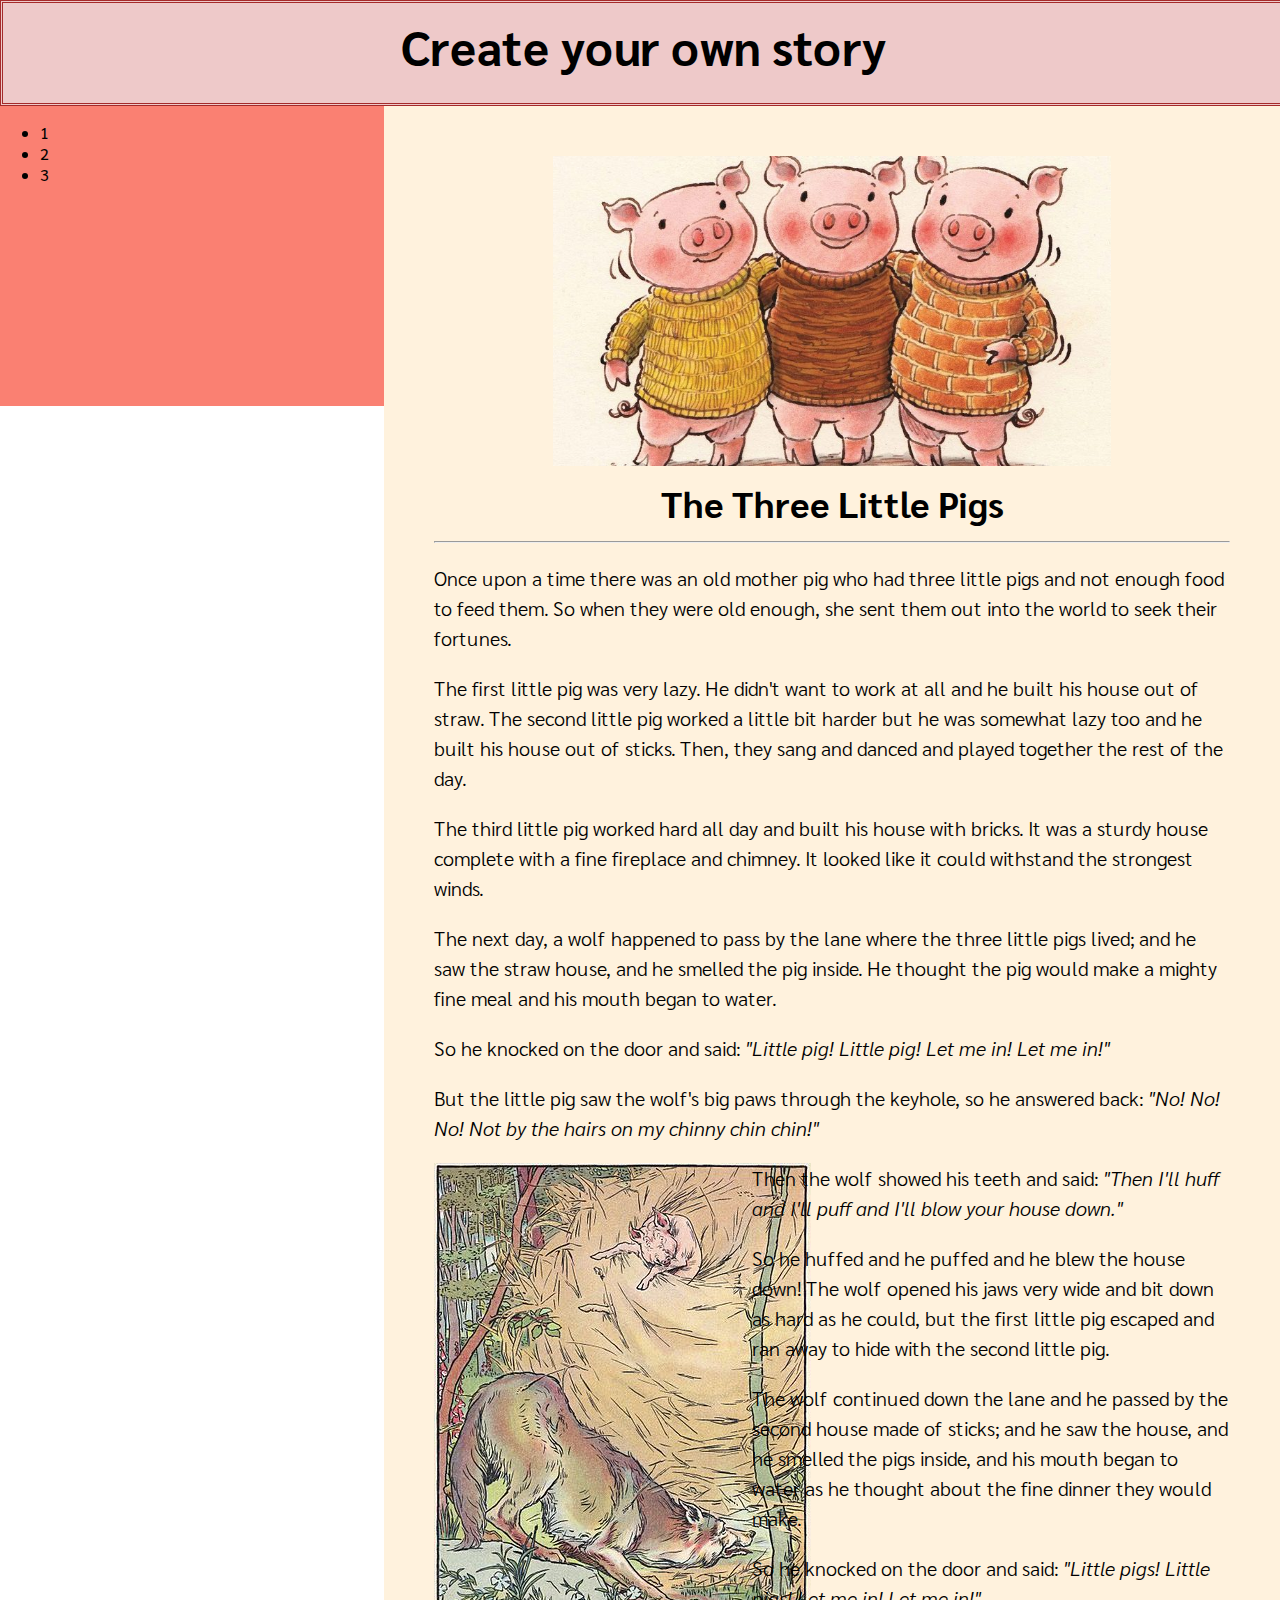
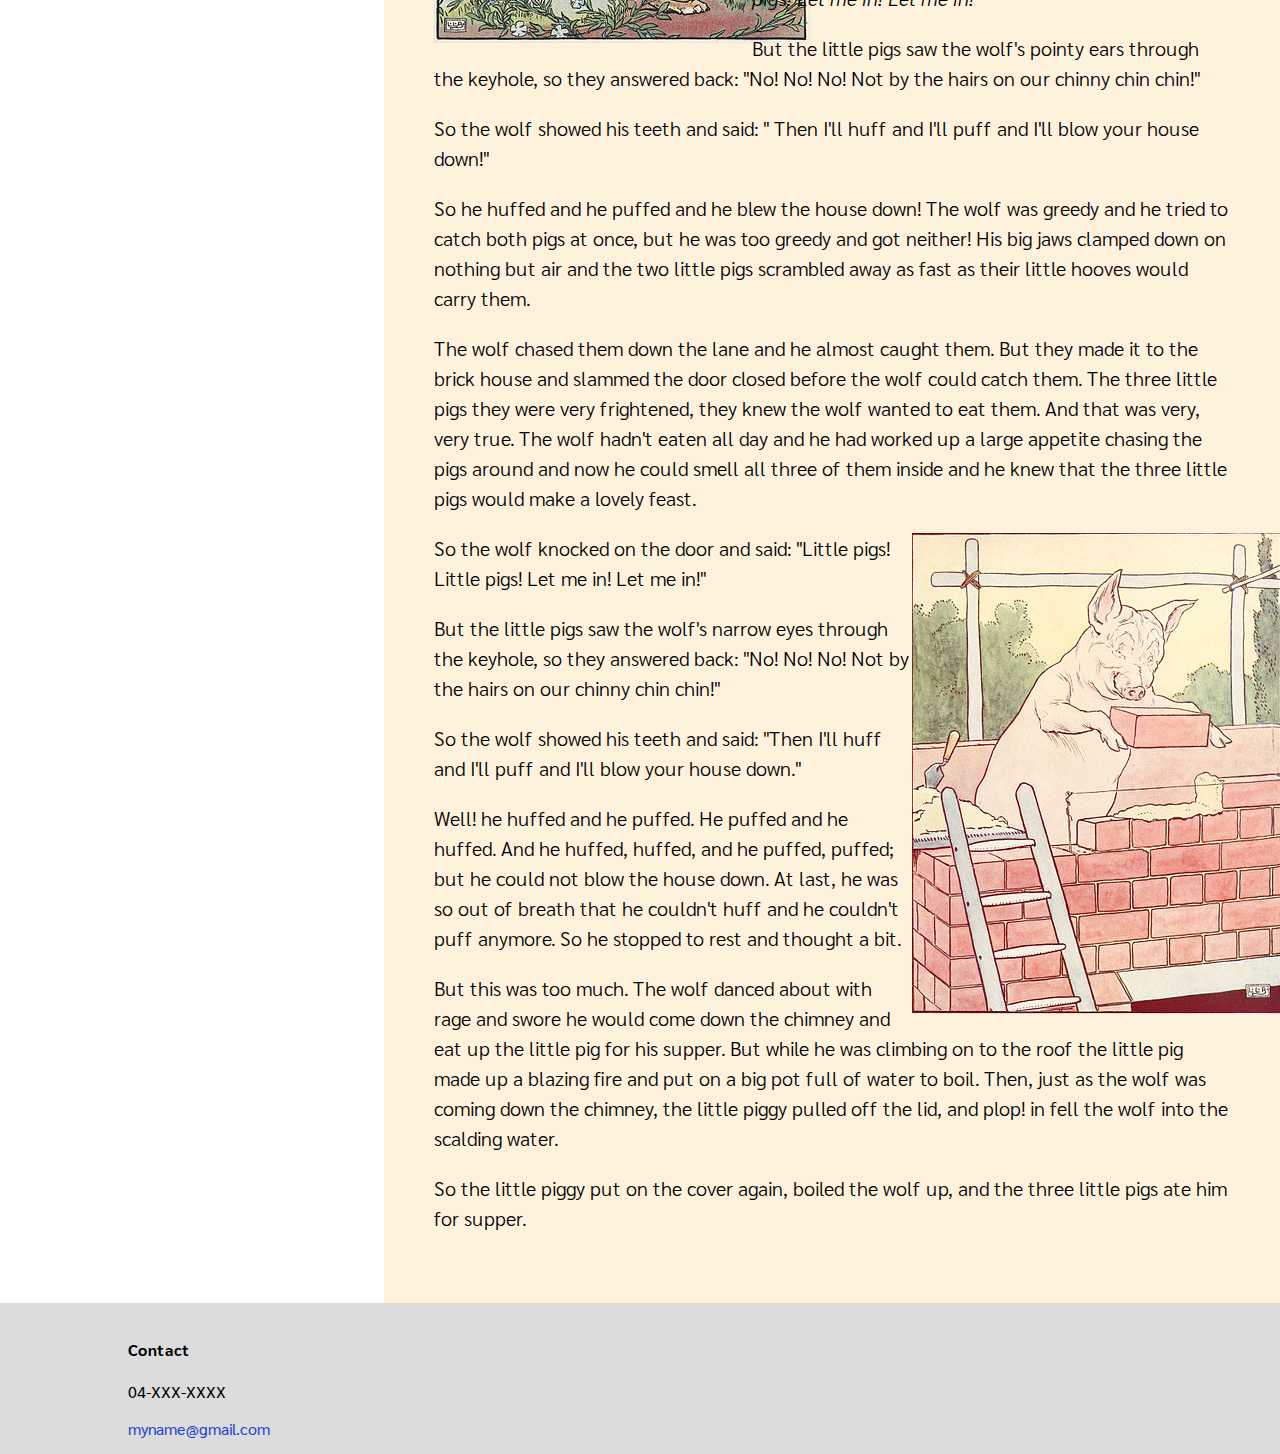
==== index.html @ 911c6b3d "WHS: Webpage without responsiveness - day 4th" ====
<!DOCTYPE html>
<html lang="en">
<head>
  <meta charset="UTF-8">
  <meta name="viewport" content="width=device-width, initial-scale=1.0">
  <link rel="stylesheet" href="asset/stylesheet/main.css" type="text/css">
  <link href="https://fonts.googleapis.com/css2?family=Sarabun:ital,wght@0,300;0,400;0,500;0,700;1,300;1,400;1,500;1,700&display=swap" rel="stylesheet">
  <title>Create your own story</title>
</head>
<body>
  <header>
    <div class="title">
      <h1>Create your own story</h1>
    </div>
  </header>
  <section class="sticky-nav">
    <nav>
      <ul>
        <li>1</li>
        <li>2</li>
        <li>3</li>
      </ul>
    </nav>
  </section>
  <div class="container">
    <article>
      <section class="intro">
        <img src="asset/images/three-little-pigs.jpg" alt="">
        <h1 class="subtitle">The Three Little Pigs</h1>
      </section>
      <hr>
      <section class="body">
        <p>Once upon a time there was an old mother pig who had three little pigs and not enough food to feed them. So when they were old enough, she sent them out into the world to seek their fortunes.</p>
        <p>The first little pig was very lazy. He didn't want to work at all and he built his house out of straw. The second little pig worked a little bit harder but he was somewhat lazy too and he built his house out of sticks. Then, they sang and danced and played together the rest of the day.</p>
        <p>The third little pig worked hard all day and built his house with bricks. It was a sturdy house complete with a fine fireplace and chimney. It looked like it could withstand the strongest winds.</p>
        <p>The next day, a wolf happened to pass by the lane where the three little pigs lived; and he saw the straw house, and he smelled the pig inside. He thought the pig would make a mighty fine meal and his mouth began to water.</p>
        <p>So he knocked on the door and said: <i>"Little pig! Little pig! Let me in! Let me in!"</i> </p>
        <p>But the little pig saw the wolf's big paws through the keyhole, so he answered back: <i>"No! No! No! Not by the hairs on my chinny chin chin!"</i></p>
        <div class="left-image">
          <img src="asset/images/three-little-pigs-1.jpg" alt="">
        </div>
        <p>Then the wolf showed his teeth and said: <i>"Then I'll huff and I'll puff and I'll blow your house down."</i></p>
        <p>So he huffed and he puffed and he blew the house down! The wolf opened his jaws very wide and bit down as hard as he could, but the first little pig escaped and ran away to hide with the second little pig.</p>
        <p>The wolf continued down the lane and he passed by the second house made of sticks; and he saw the house, and he smelled the pigs inside, and his mouth began to water as he thought about the fine dinner they would make.</p>
        <p>So he knocked on the door and said: <i>"Little pigs! Little pigs! Let me in! Let me in!"</i></p>
        <p>But the little pigs saw the wolf's pointy ears through the keyhole, so they answered back: "No! No! No! Not by the hairs on our chinny chin chin!"</p>
        <p>So the wolf showed his teeth and said: " Then I'll huff and I'll puff and I'll blow your house down!"</p>
        <p>So he huffed and he puffed and he blew the house down! The wolf was greedy and he tried to catch both pigs at once, but he was too greedy and got neither! His big jaws clamped down on nothing but air and the two little pigs scrambled away as fast as their little hooves would carry them.</p>
        <p>The wolf chased them down the lane and he almost caught them. But they made it to the brick house and slammed the door closed before the wolf could catch them. The three little pigs they were very frightened, they knew the wolf wanted to eat them. And that was very, very true. The wolf hadn't eaten all day and he had worked up a large appetite chasing the pigs around and now he could smell all three of them inside and he knew that the three little pigs would make a lovely feast.</p>
        <div class="right-image">
          <img src="asset/images/three-little-pigs-2.jpg" alt="">
        </div>
        <p>So the wolf knocked on the door and said: "Little pigs! Little pigs! Let me in! Let me in!"</p>
        <p>But the little pigs saw the wolf's narrow eyes through the keyhole, so they answered back: "No! No! No! Not by the hairs on our chinny chin chin!"</p>
        <p>So the wolf showed his teeth and said: "Then I'll huff and I'll puff and I'll blow your house down."</p>
        <p>Well! he huffed and he puffed. He puffed and he huffed. And he huffed, huffed, and he puffed, puffed; but he could not blow the house down. At last, he was so out of breath that he couldn't huff and he couldn't puff anymore. So he stopped to rest and thought a bit.</p>
        <p>But this was too much. The wolf danced about with rage and swore he would come down the chimney and eat up the little pig for his supper. But while he was climbing on to the roof the little pig made up a blazing fire and put on a big pot full of water to boil. Then, just as the wolf was coming down the chimney, the little piggy pulled off the lid, and plop! in fell the wolf into the scalding water.</p>
        <p>So the little piggy put on the cover again, boiled the wolf up, and the three little pigs ate him for supper.</p>
      </section>
    </article>
  </div>
  <footer>
    <div class="footer__container">
      <h4>Contact</h4>
      <p>04-XXX-XXXX</p>
      <a href="mailto:myname@gmail.com">myname@gmail.com</a>
    </div>
  </footer>
</body>
</html>
---- asset/stylesheet/main.css ----
* {
  font-family: "Sarabun", sans-serif;
}

body {
  margin: 0;
  padding: 0;
  width: 100vw;
}

footer {
  background-color: gainsboro;
}

a {
  text-decoration: none;
  color: #2042ce;
}

hr {
  color: rgb(255, 242, 221);
  margin: 15px 0;
}

header {
  width: 100%;
  height: 100px;
  border: 3px double brown;
  background-color: rgb(238, 201, 201);
}

/* Navigation panel */

.sticky-nav {
  float: left;
  height: 300px;
  width: 30%;
  background-color: salmon;
  top: 0;
  position: sticky;
}

/* Header */

.title {
  text-align: center;
}

.title h1 {
  font-size: 48px;
  margin: 12px;
}

.container {
  margin-left: 30%;
  padding: 50px;
  background-color: rgb(255, 242, 221);
}

/* Navigation */

.nav-panel span{
  margin: 10px auto;
}

/* Introduction section */

.intro {
  text-align: center;
  margin: auto;
  width: 70%;
}

.intro img {
  width: 100%;
}

.subtitle {
  font-size: 36px;
  font-weight: 700;
  margin: 10px;
}

/* Body section */

.body {
  width: 100%;
  font-size: 20px;
  font-weight: 300;
  line-height: 1.5;
};

/* Left image article */
.left-image{
  display: inline-block;
}

.left-image {
  float: left;
  width: 40%;
  text-align: center;
}

/* Right image article */

.right-image {
  display: inline-block;
}

.right-image {
  float: right;
  width: 40%;
  text-align: center;
}

/* Footer section */

.footer__container {
  width: 80%;
  margin: auto;
  padding: 15px 0;
}

@media screen and (max-width: 736px), screen and (max-width: 375px) {
  /* Iphone 7, 8 plus & other mobile devices*/
  .container {
    margin: 4% auto 4% auto;
    max-width: 80%;
  }
  .footer__container {
    width: 80%;
  }
}
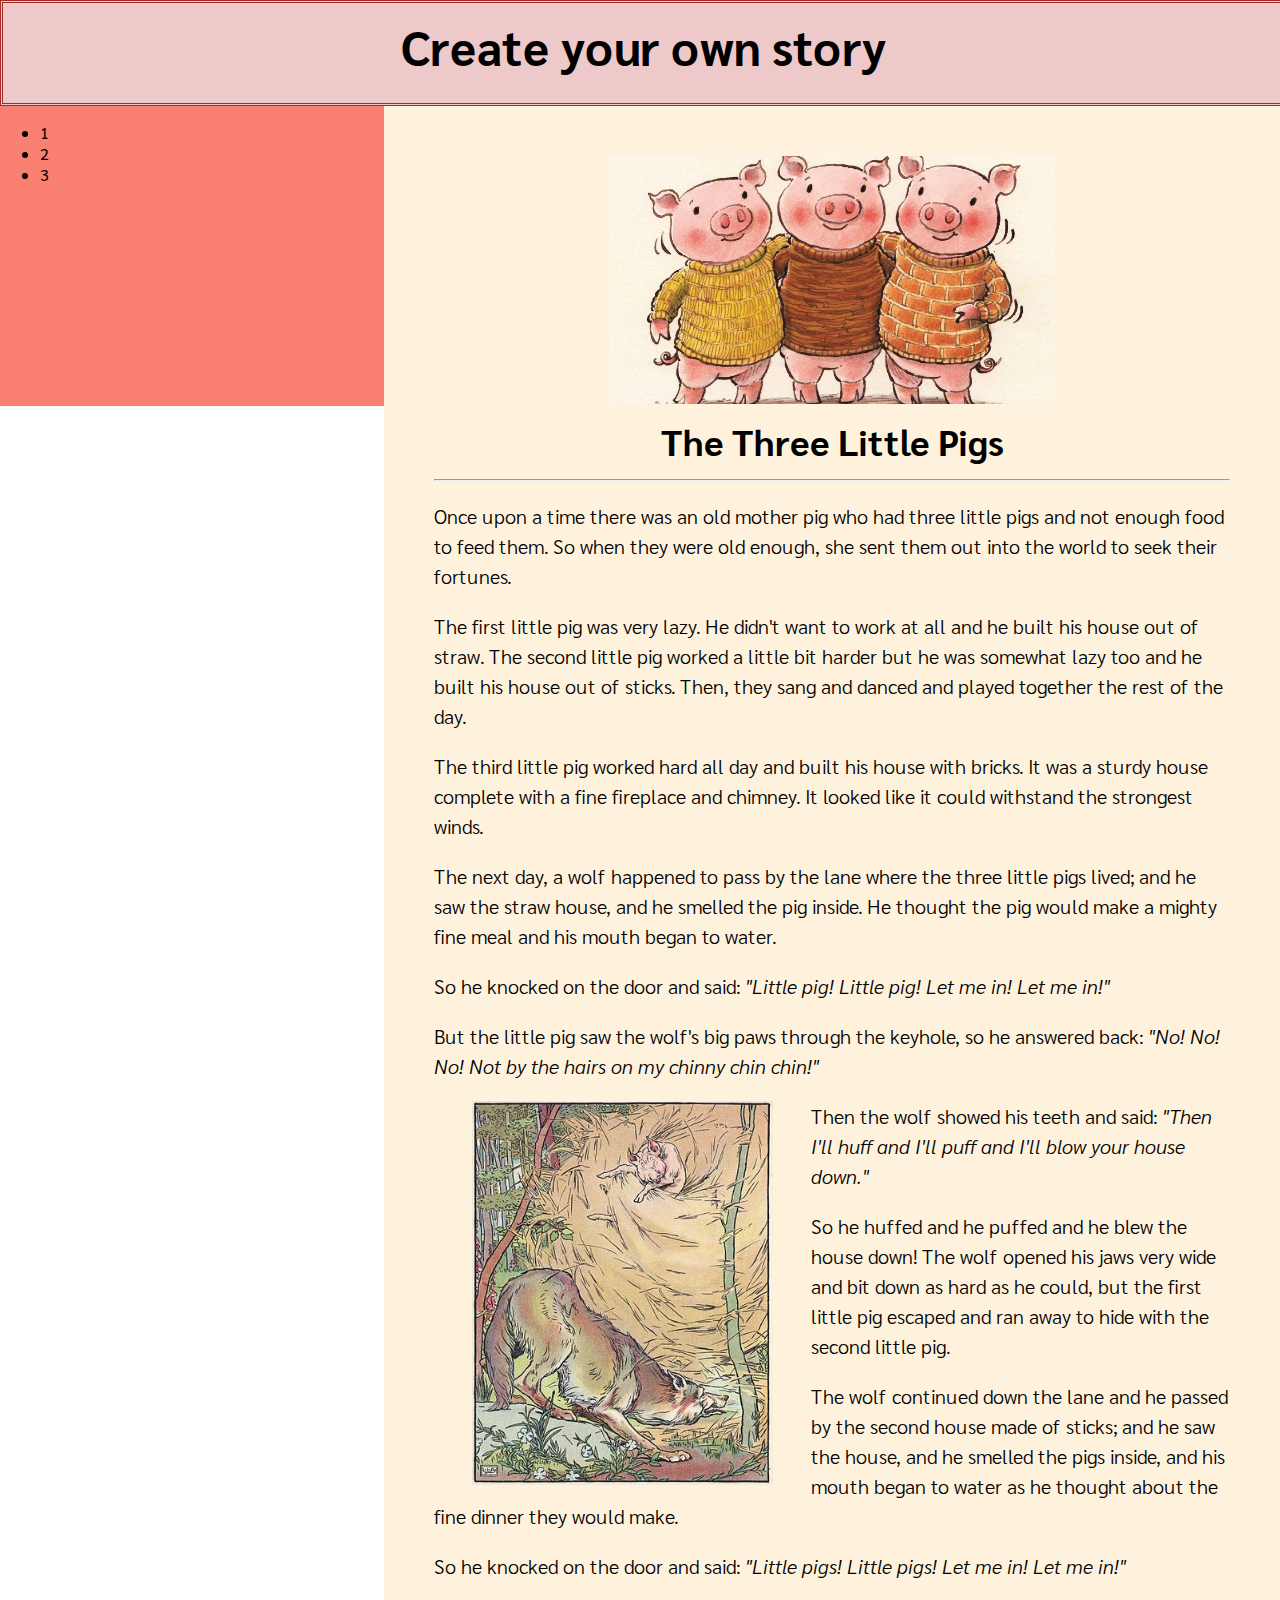
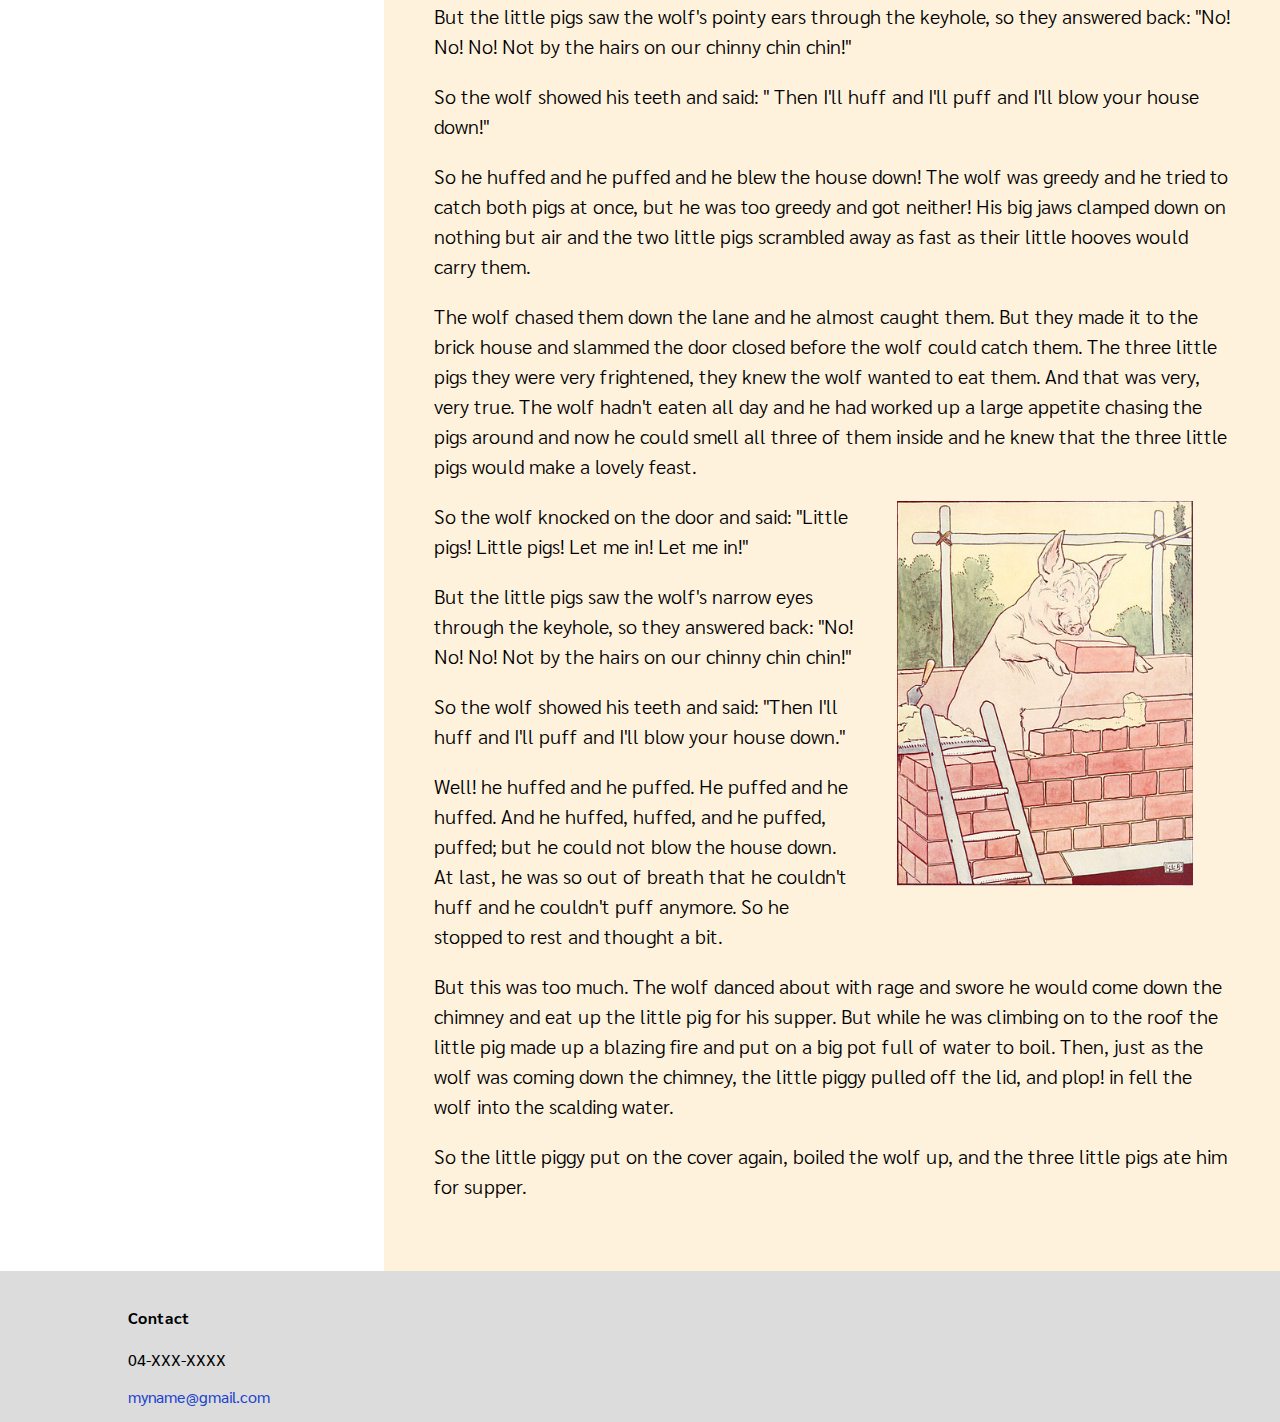
==== commit 07a020cc: "Finished responsiveness" ====
--- a/index.html
+++ b/index.html
@@ -60,7 +60,7 @@
     </article>
   </div>
   <footer>
-    <div class="footer__container">
+    <div class="footer-container">
       <h4>Contact</h4>
       <p>04-XXX-XXXX</p>
       <a href="mailto:myname@gmail.com">myname@gmail.com</a>
--- a/asset/stylesheet/main.css
+++ b/asset/stylesheet/main.css
@@ -59,7 +59,7 @@
 
 /* Navigation */
 
-.nav-panel span{
+.nav-panel span {
   margin: 10px auto;
 }
 
@@ -72,7 +72,7 @@
 }
 
 .intro img {
-  width: 100%;
+  width: 80%;
 }
 
 .subtitle {
@@ -88,34 +88,39 @@
   font-size: 20px;
   font-weight: 300;
   line-height: 1.5;
-};
+}
+
+;
 
 /* Left image article */
-.left-image{
+.left-image,
+.right-image {
   display: inline-block;
 }
 
 .left-image {
   float: left;
-  width: 40%;
   text-align: center;
+}
+
+.left-image img {
+  width: 80%;
 }
 
 /* Right image article */
 
 .right-image {
-  display: inline-block;
+  float: right;
+  text-align: center;
 }
 
-.right-image {
-  float: right;
-  width: 40%;
-  text-align: center;
+.right-image img {
+  width: 80%;
 }
 
 /* Footer section */
 
-.footer__container {
+.footer-container {
   width: 80%;
   margin: auto;
   padding: 15px 0;
@@ -123,11 +128,15 @@
 
 @media screen and (max-width: 736px), screen and (max-width: 375px) {
   /* Iphone 7, 8 plus & other mobile devices*/
+  .title h1 {
+    font-size: 2em;
+  }
+  .sticky-nav {
+    height: 100%;
+    width: 100vw;
+    border: 3px solid tomato;
+  }
   .container {
-    margin: 4% auto 4% auto;
-    max-width: 80%;
+    margin: 20% auto 0 auto;
   }
-  .footer__container {
-    width: 80%;
-  }
-}
+}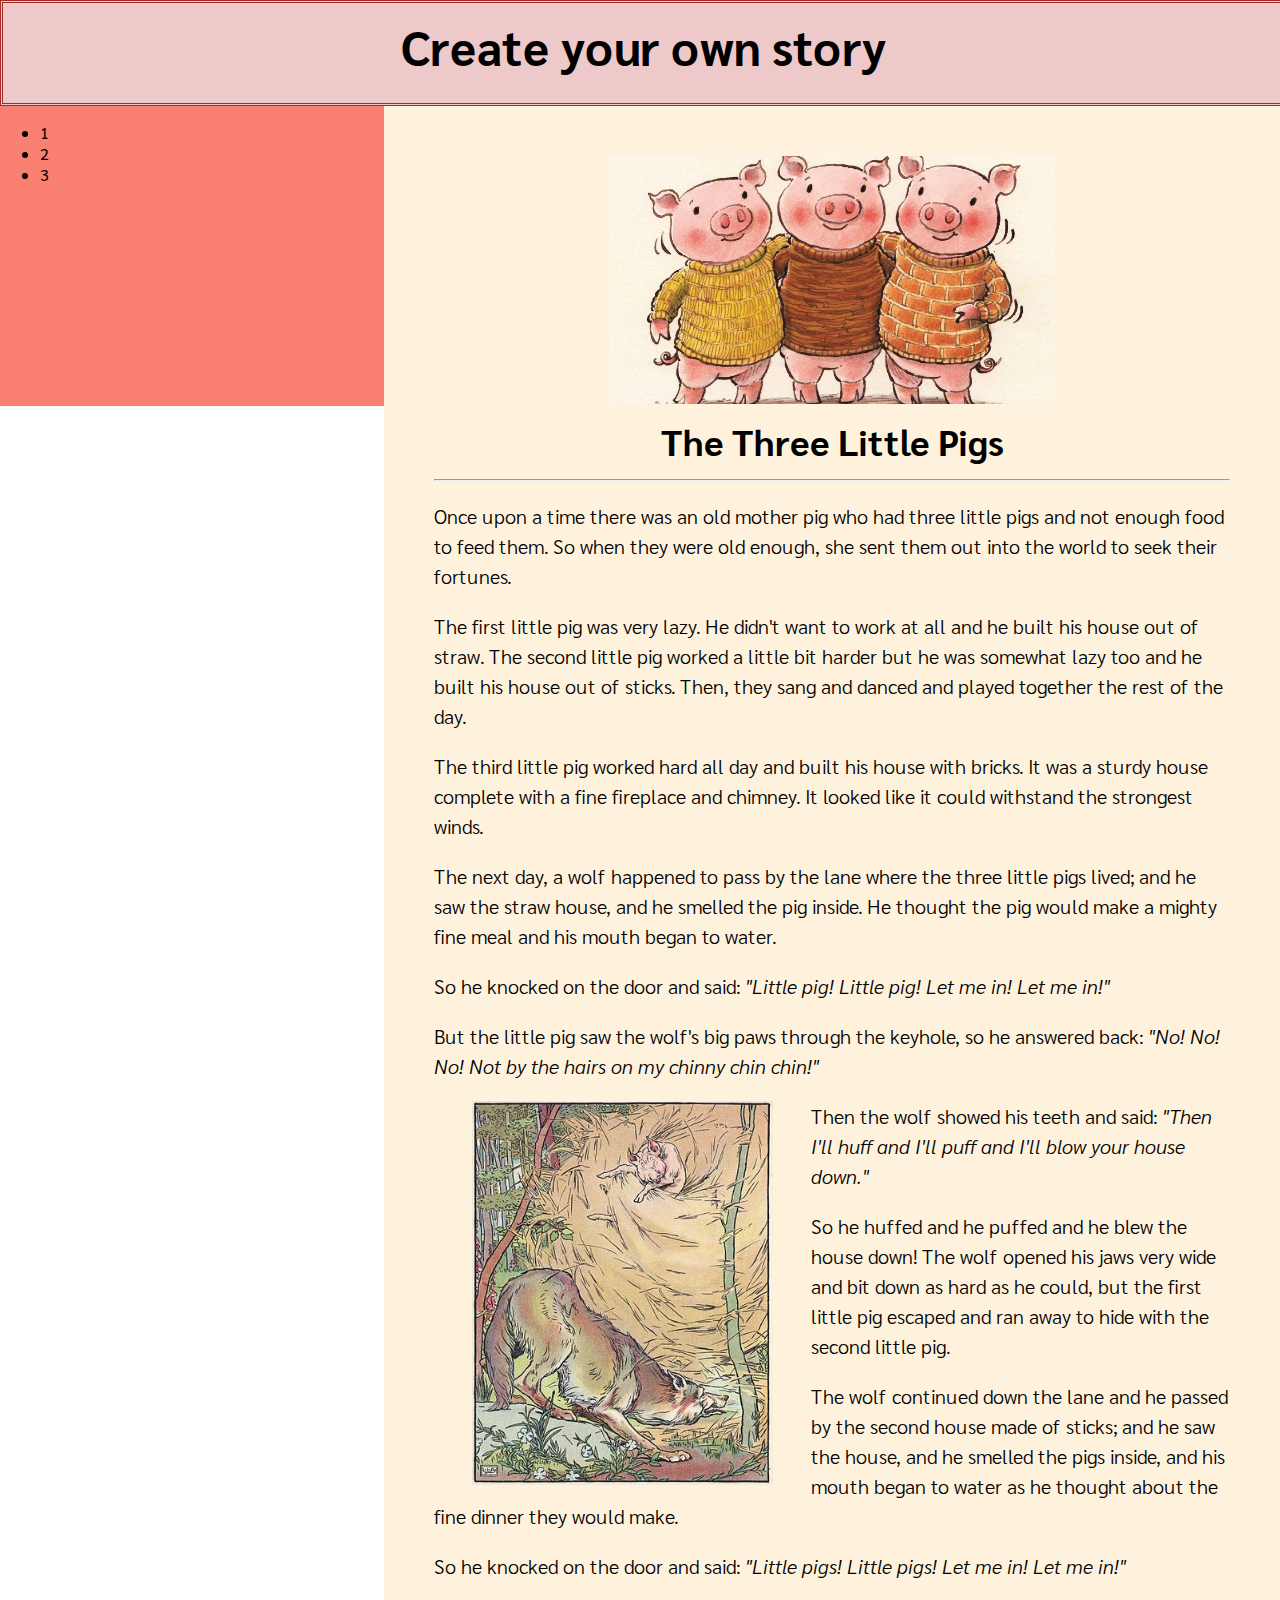
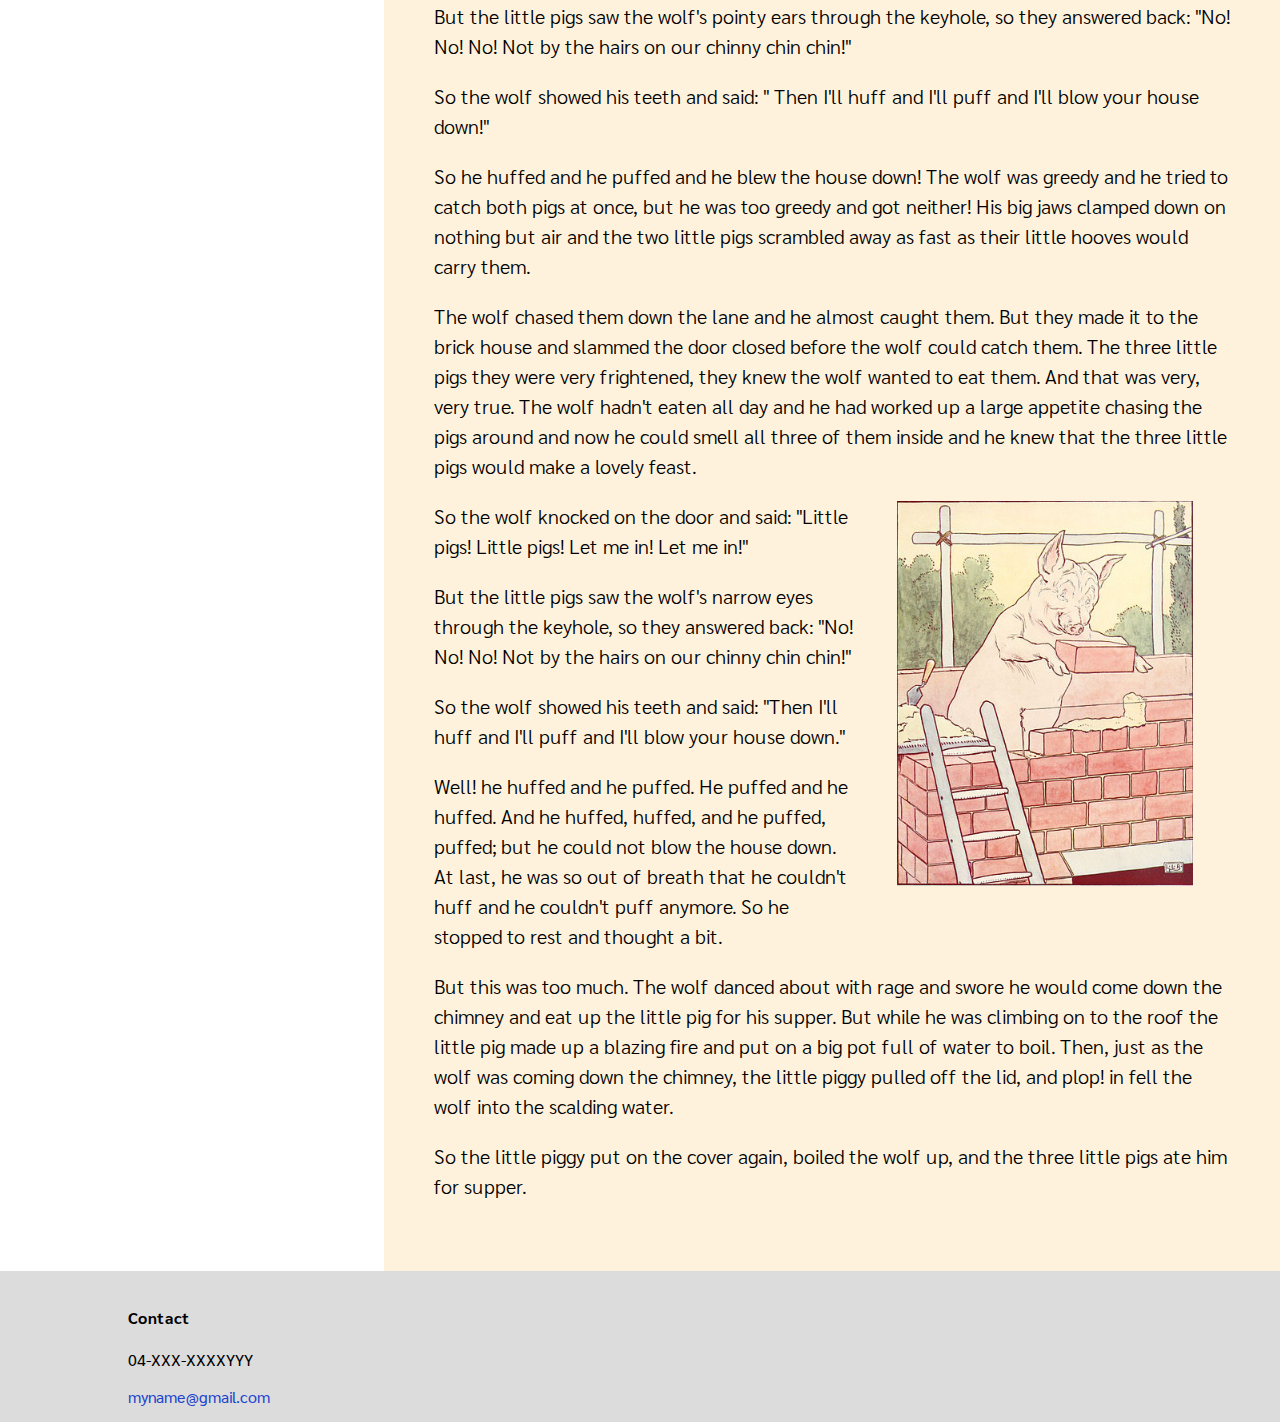
==== commit 356c1db1: "check" ====
--- a/index.html
+++ b/index.html
@@ -62,7 +62,7 @@
   <footer>
     <div class="footer-container">
       <h4>Contact</h4>
-      <p>04-XXX-XXXX</p>
+      <p>04-XXX-XXXXYYY</p>
       <a href="mailto:myname@gmail.com">myname@gmail.com</a>
     </div>
   </footer>
--- a/asset/stylesheet/main.css
+++ b/asset/stylesheet/main.css
@@ -119,7 +119,6 @@
 }
 
 /* Footer section */
-
 .footer-container {
   width: 80%;
   margin: auto;
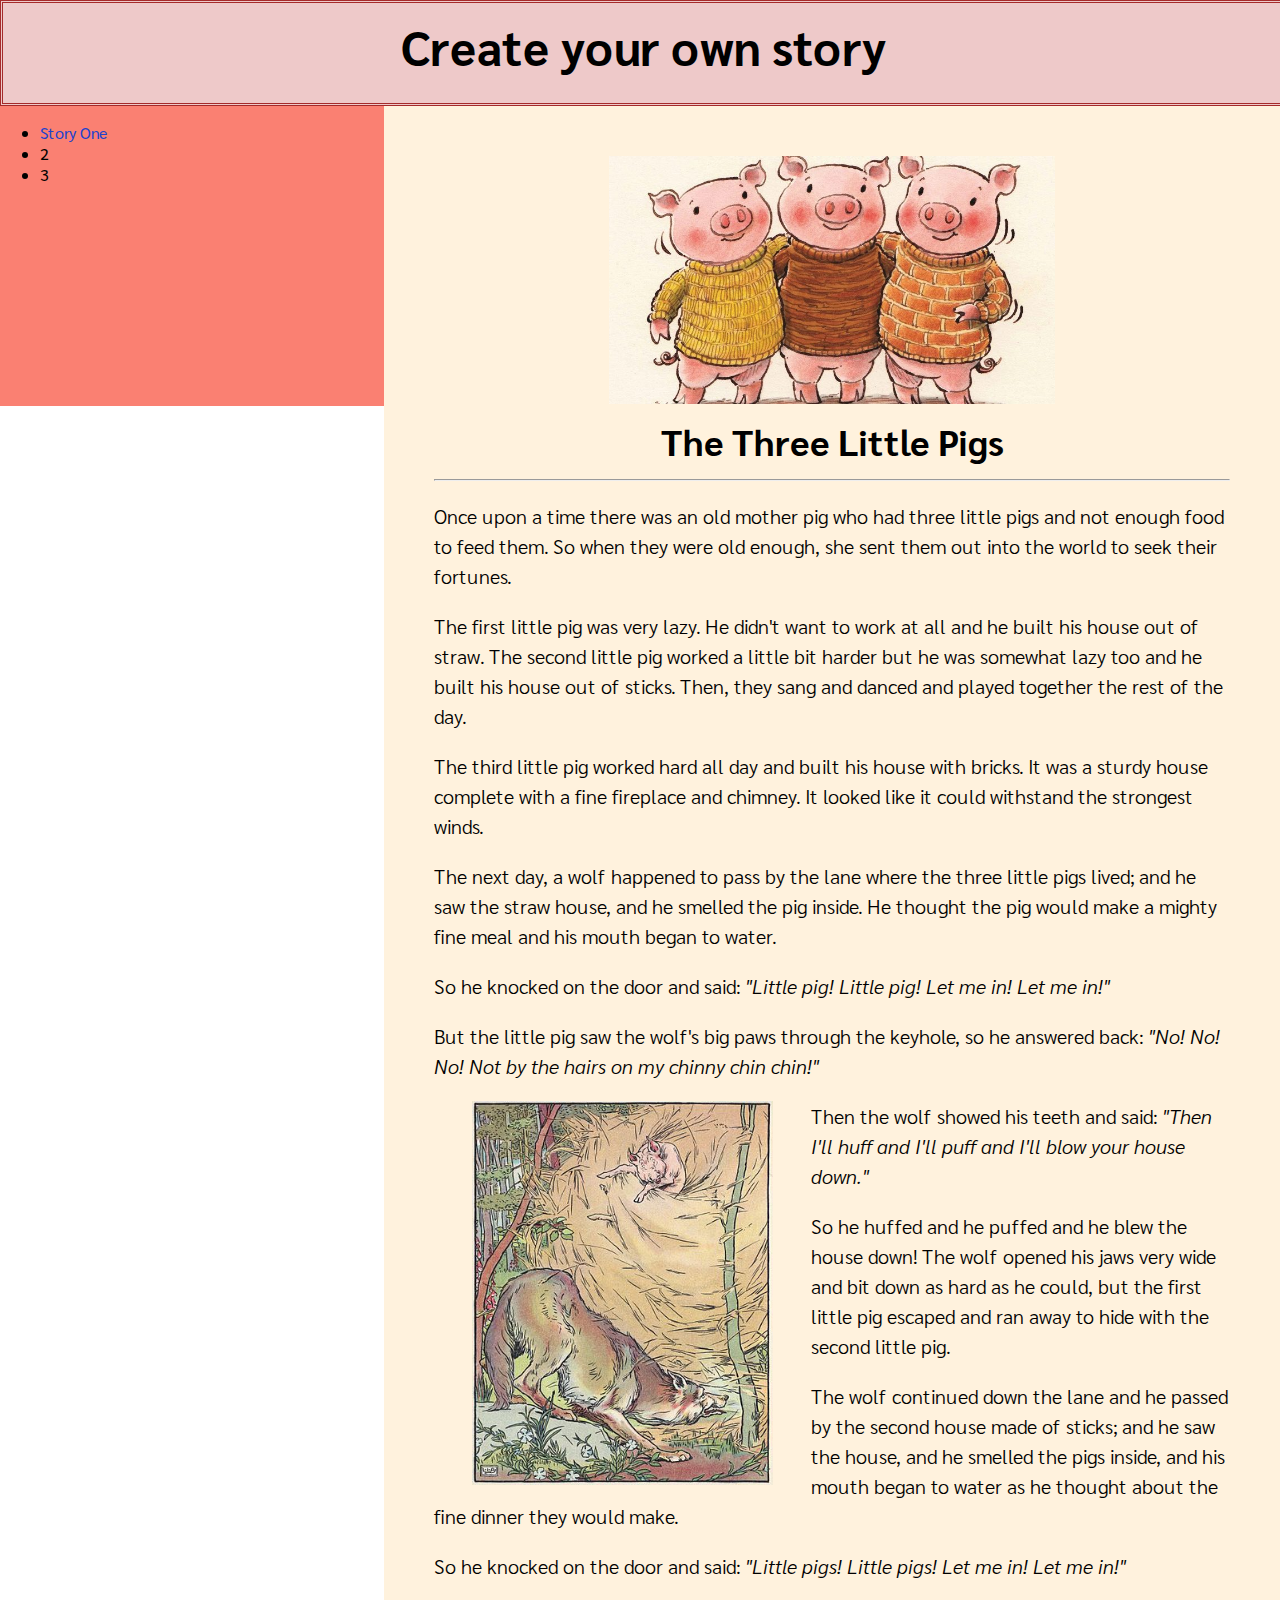
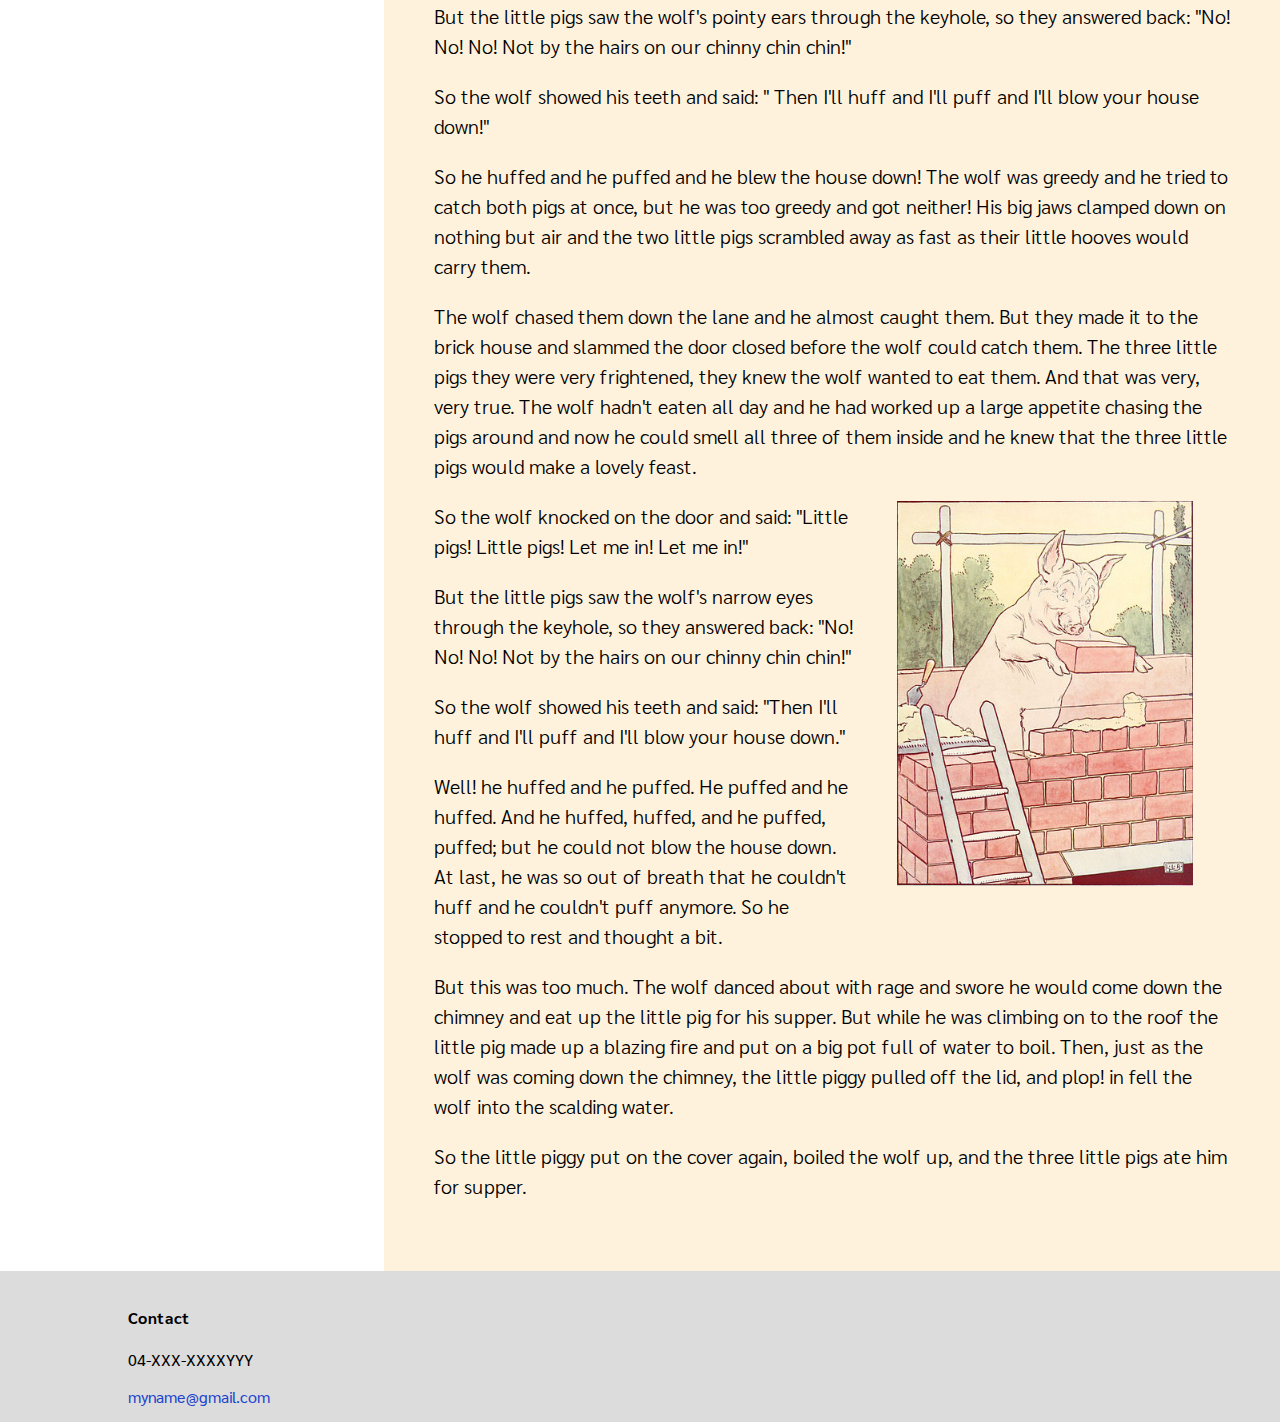
==== commit 54bdafdf: "Link to another page" ====
--- a/index.html
+++ b/index.html
@@ -16,7 +16,7 @@
   <section class="sticky-nav">
     <nav>
       <ul>
-        <li>1</li>
+        <li><a href="./Story-one/">Story One</a></li>
         <li>2</li>
         <li>3</li>
       </ul>
--- a/asset/stylesheet/main.css
+++ b/asset/stylesheet/main.css
@@ -138,4 +138,12 @@
   .container {
     margin: 20% auto 0 auto;
   }
+  .intro {
+    margin-left: auto;
+    margin-right: auto;
+  }
+  .intro img {
+    width: 90vw;
+    margin-left: -30%;
+  }
 }